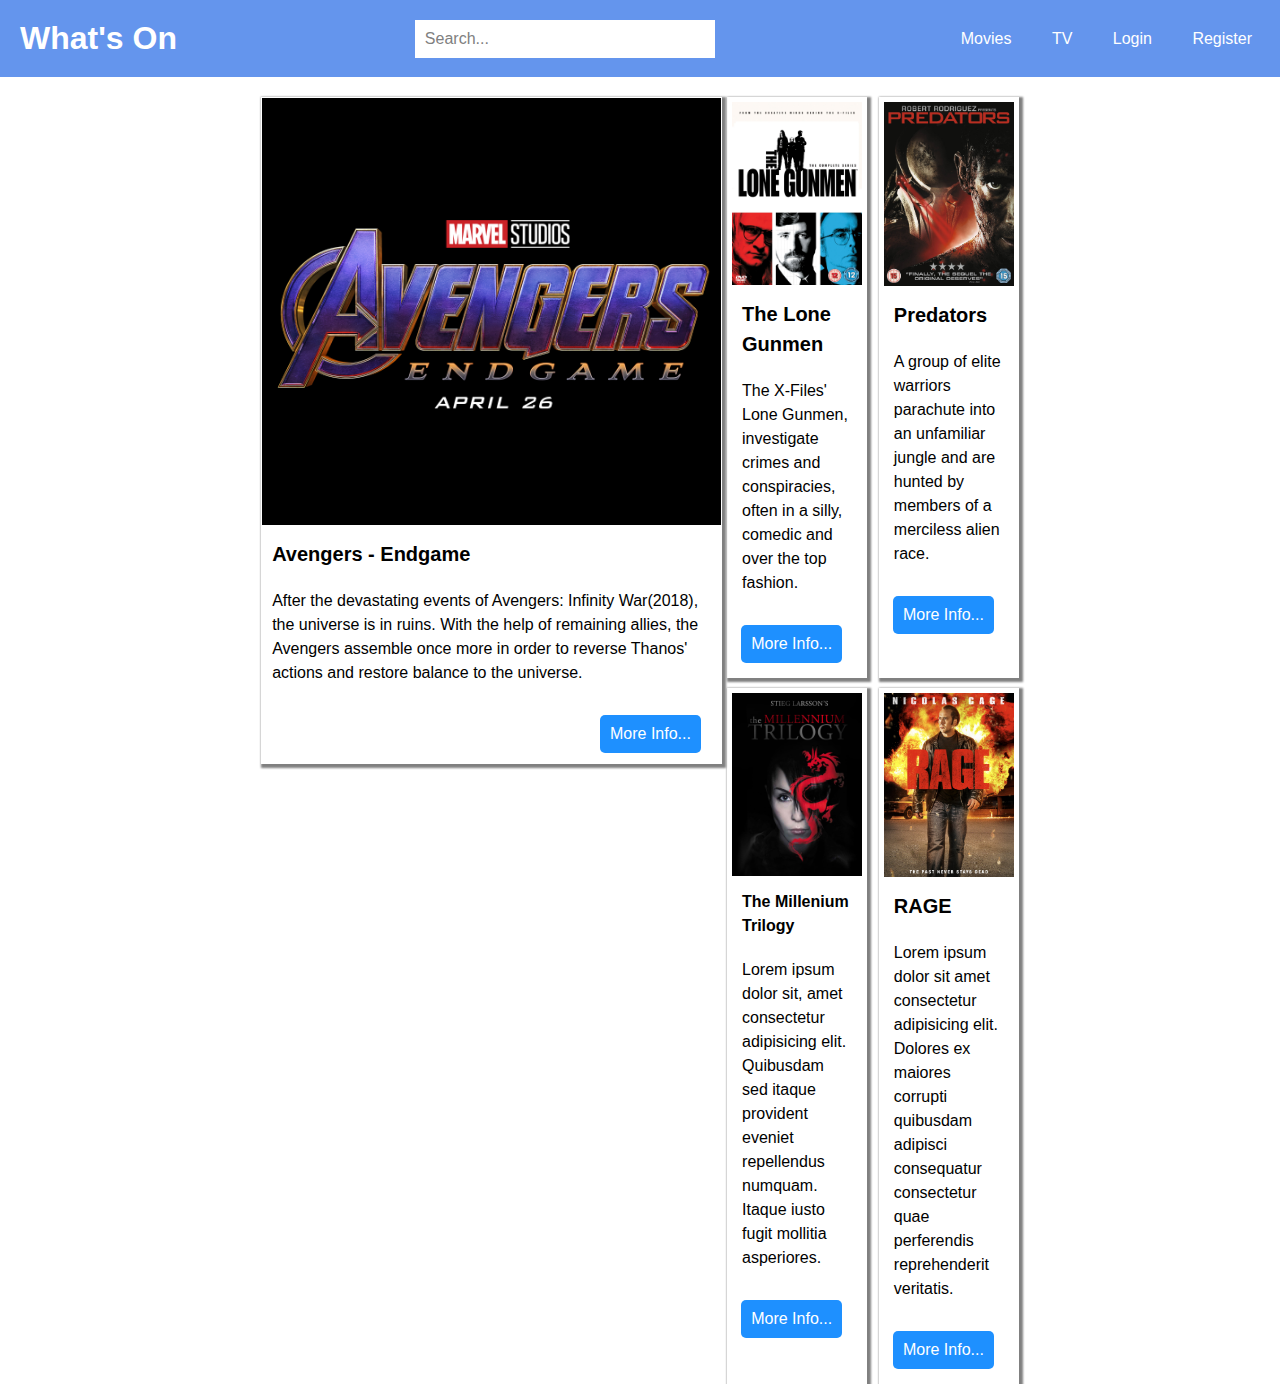
==== Task 2/index.html @ 93262689 "/" ====
<!DOCTYPE html>
<html lang="en">
<head>
    <meta charset="UTF-8">
    <meta name="viewport" content="width=device-width, initial-scale=1.0">
    <title>Task 2</title>
    <link rel="stylesheet" href="main.css">
</head>
<body>
    <header>
        <h1>What's On</h1>

        <div class="search">
            <p>Search...</p>
        </div>

        <nav>
            <a href="#">Movies</a>
            <a href="#">TV</a>
            <a href="#">Login</a>
            <a href="#">Register</a>
        </nav>
    </header>
    
    <main>
        <div class="item1">
            <img src="Media/avengers.jpg" alt="">
            <h2>Avengers - Endgame</h2>
            <p>After the devastating events of Avengers: Infinity War(2018), the universe is in ruins. With the help of remaining allies, the Avengers assemble once more in order to reverse Thanos' actions and restore balance to the universe.</p>
            <div class="button">More Info...</div>
        </div>      

        <aside>
            <div class="item item2">
                <img src="Media/lone-gunmen.jpg" alt="">
                <h2>The Lone Gunmen</h2>
                <p>The X-Files' Lone Gunmen, investigate crimes and conspiracies, often in a silly, comedic and over the top fashion.</p>
                <div class="button">More Info...</div>
            </div>
            <div class="item item3">
                <img src="Media/predators.jpg" alt="">
                <h2>Predators</h2>
                <p>A group of elite warriors parachute into an unfamiliar jungle and are hunted by members of a merciless alien race.</p>
                <div class="button">More Info...</div>
            </div>
            <div class="item item4">
                <img src="Media/millenium.jpg" alt="">
                <h2>The Millenium Trilogy</h2>
                <p>Lorem ipsum dolor sit, amet consectetur adipisicing elit. Quibusdam sed itaque provident eveniet repellendus numquam. Itaque iusto fugit mollitia asperiores.</p>
                <div class="button">More Info...</div>
            </div>
            <div class="item item5">
                <img src="Media/rage.jpg" alt="">
                <h2>RAGE</h2>
                <p>Lorem ipsum dolor sit amet consectetur adipisicing elit. Dolores ex maiores corrupti quibusdam adipisci consequatur consectetur quae perferendis reprehenderit veritatis.</p>
                <div class="button">More Info...</div>
            </div>
        </aside>
    </main>
</body>
</html>
---- Task 2/main.css ----
* {
    margin: 0;
    padding: 0;
    box-sizing: border-box;
    font-family: 'Trebuchet MS', 'Lucida Sans Unicode', 'Lucida Grande', 'Lucida Sans', Arial, sans-serif;
}

header {
    display: flex;
    flex-direction: row;
    justify-content:space-between;
    align-items: center;
    padding: 10px;
    background-color:cornflowerblue;

}

h1 {
    color: white;
    padding: 10px;
}

.search {
    background-color: white;
    color: gray;
    border: black solid 2px 2px 2px 2px;
    width: 300px;
    padding: 10px;
}

nav a{
    color: white;
    text-decoration: none;
    padding: 18px;
}

img {
    width: 100%;
}

.item p, .item1 p {
    line-height: 1.5;
    padding: 10px;
}

h2 {
    font-size: 20px;
    line-height: 1.5;
    padding: 10px;
}

.button {
    background-color:dodgerblue;
    color: white;
    float: right;
    padding: 10px;
    margin-top: 20px;
    margin-right: 20px;
    margin-bottom: 10px;
    border-radius: 5px;
}

main {
    margin-left: auto;
    margin-right: auto;
    margin-top: 20px;
    width: 60vw;
    display: flex;
    flex-wrap: wrap;
    justify-content: space-evenly;
}

.item1 {
    width: 60%;
    height: fit-content;
    box-shadow: 2px 2px 2px 2px gray;
    padding-bottom: 50px;
    padding: 1px;
}

aside {
    width: 38%;
    display: flex;
    flex-wrap: wrap;
    gap: 10px;
    justify-content: space-between;
}

.item {
    width: 48%;
    box-shadow: 2px 2px 2px 2px gray;
    padding-bottom: 50px;
    padding: 5px;
}

.item4 h2{
    font-size: 16px;
}
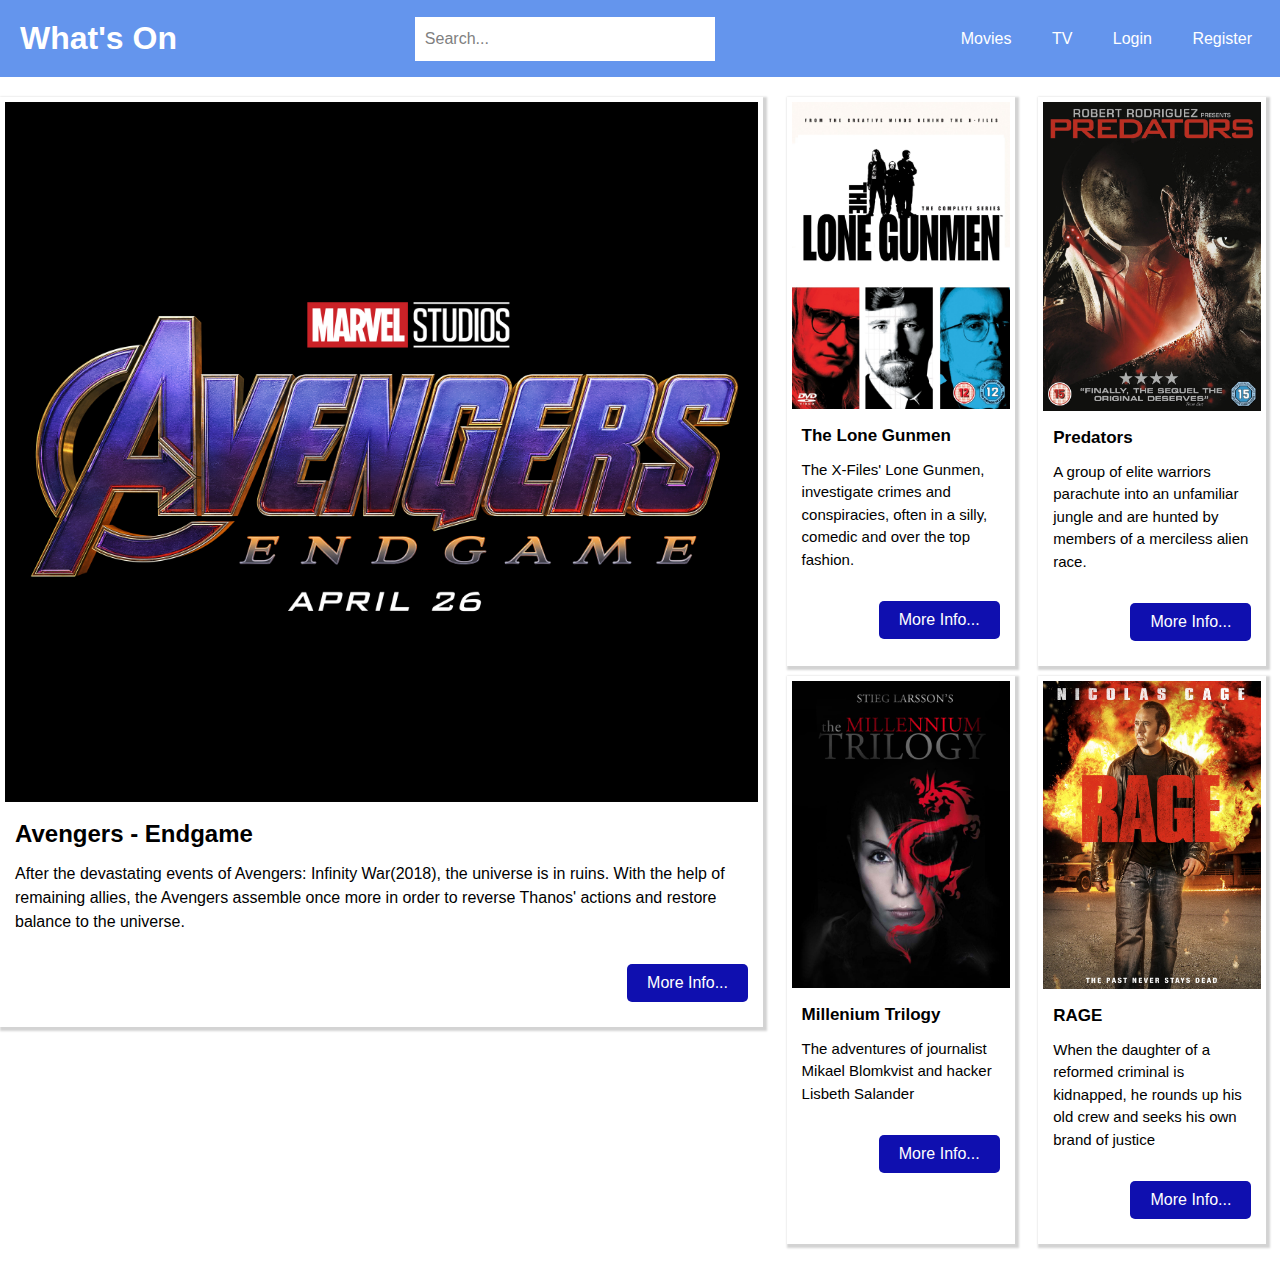
==== commit 650b975b: "task 2 update" ====
--- a/Task 2/index.html
+++ b/Task 2/index.html
@@ -15,14 +15,16 @@
         </div>
 
         <nav>
-            <a href="#">Movies</a>
-            <a href="#">TV</a>
-            <a href="#">Login</a>
-            <a href="#">Register</a>
+            <a class="def" href="#">Movies</a>
+            <a class="def" href="#">TV</a>
+            <a class="def" href="#">Login</a>
+            <a class="def" href="#">Register</a>
+            <a class="menu" href="#">Menu</a>
         </nav>
     </header>
     
     <main>
+
         <div class="item1">
             <img src="Media/avengers.jpg" alt="">
             <h2>Avengers - Endgame</h2>
@@ -45,14 +47,14 @@
             </div>
             <div class="item item4">
                 <img src="Media/millenium.jpg" alt="">
-                <h2>The Millenium Trilogy</h2>
-                <p>Lorem ipsum dolor sit, amet consectetur adipisicing elit. Quibusdam sed itaque provident eveniet repellendus numquam. Itaque iusto fugit mollitia asperiores.</p>
+                <h2>Millenium Trilogy</h2>
+                <p>The adventures of journalist Mikael Blomkvist and hacker Lisbeth Salander</p>
                 <div class="button">More Info...</div>
             </div>
             <div class="item item5">
                 <img src="Media/rage.jpg" alt="">
                 <h2>RAGE</h2>
-                <p>Lorem ipsum dolor sit amet consectetur adipisicing elit. Dolores ex maiores corrupti quibusdam adipisci consequatur consectetur quae perferendis reprehenderit veritatis.</p>
+                <p> When the daughter of a reformed criminal is kidnapped, he rounds up his old crew and seeks his own brand of justice</p>
                 <div class="button">More Info...</div>
             </div>
         </aside>
--- a/Task 2/main.css
+++ b/Task 2/main.css
@@ -3,6 +3,11 @@
     padding: 0;
     box-sizing: border-box;
     font-family: 'Trebuchet MS', 'Lucida Sans Unicode', 'Lucida Grande', 'Lucida Sans', Arial, sans-serif;
+}
+
+
+.body {
+    background-color: lightgrey;
 }
 
 header {
@@ -12,7 +17,6 @@
     align-items: center;
     padding: 10px;
     background-color:cornflowerblue;
-
 }
 
 h1 {
@@ -25,7 +29,6 @@
     color: gray;
     border: black solid 2px 2px 2px 2px;
     width: 300px;
-    padding: 10px;
 }
 
 nav a{
@@ -38,61 +41,130 @@
     width: 100%;
 }
 
-.item p, .item1 p {
-    line-height: 1.5;
-    padding: 10px;
+main {
+    width: 80%;
+    margin: 20px auto;
+    display: flex;
+    justify-content: center;
+    gap: 10px;
 }
 
-h2 {
-    font-size: 20px;
-    line-height: 1.5;
-    padding: 10px;
+img {
+    width: 100%;
+}
+
+.item1 {
+    width: 50%;
+    height: fit-content;
+    background-color: white;
+    padding: 5px;
+    box-shadow: 2px 2px 2px 2px lightgray;
+    flex-shrink: 1;
+}
+
+aside {
+    width:30%;
+    display: flex;
+    justify-content: space-evenly;
+    flex-wrap: wrap;
+    gap: 10px;
+    flex-shrink: 0;
+}
+
+.item {
+    width: 45%;
+    background-color: white;
+    padding: 5px;
+    box-shadow: 2px 2px 2px 2px lightgray;
+}
+
+.item h2 {
+    font-size: 17px;
+}
+
+.item p {
+    font-size: 15px;
+}
+
+h2, p {
+    margin: 10px;
+    line-height: 1.5em;
 }
 
 .button {
-    background-color:dodgerblue;
+    background-color: rgb(15, 15, 175);
+    border-radius: 5px;
+    width: fit-content;
+    padding: 10px 20px;
+    margin: 20px 10px 20px 0;
+    float: right;
     color: white;
-    float: right;
-    padding: 10px;
-    margin-top: 20px;
-    margin-right: 20px;
-    margin-bottom: 10px;
-    border-radius: 5px;
 }
 
-main {
-    margin-left: auto;
-    margin-right: auto;
-    margin-top: 20px;
-    width: 60vw;
-    display: flex;
-    flex-wrap: wrap;
-    justify-content: space-evenly;
+@media (min-width: 1281px){
+    .item1 {
+        width: 600px;
+    }
+    aside {
+        width: 450px;
+    }
+    .menu {display: none;}
 }
 
-.item1 {
-    width: 60%;
-    height: fit-content;
-    box-shadow: 2px 2px 2px 2px gray;
-    padding-bottom: 50px;
-    padding: 1px;
+@media (min-width: 1025px) and (max-width: 1280px) {
+    main {width: 100%;}
+    .item1 {flex-grow: 1;}
+    aside {flex-grow: 1;}
+    .menu {display: none;}
 }
 
-aside {
-    width: 38%;
-    display: flex;
-    flex-wrap: wrap;
-    gap: 10px;
-    justify-content: space-between;
+@media (min-width: 801px) and (max-width: 1024px) {
+    main {width: 100%;}
+    .item1 {flex-grow: 1;}
+    .item {
+        width: 100%;
+    }
+    .menu {display: none;}
+    nav a {
+        margin: -5px;
+    }
 }
 
-.item {
-    width: 48%;
-    box-shadow: 2px 2px 2px 2px gray;
-    padding-bottom: 50px;
-    padding: 5px;
+@media (min-width: 401px) and (max-width: 800px) {
+    main {
+        width: 100%;
+        display: block;
+    }
+    .item1 {
+        width: 95%;
+        padding-bottom: 80px;
+        margin: 0 auto 20px auto;
+    }
+    aside {width: 100%;}
+    .def {display: none;}
+    .search {display: none;}
 }
 
-.item4 h2{
-    font-size: 16px;
+@media (max-width: 400px) {
+    main {
+        width: 100%;
+        display: block;
+    }
+    .item1 {
+        width: 95%;
+        padding-bottom: 80px;
+        margin: 0 auto 20px auto;
+    }
+    aside {
+        width: 100%;
+        display: block;
+    }
+
+    .item {
+        width: 95%;
+        margin: 0 auto 20px auto;
+        padding-bottom: 80px;
+    }
+    .def {display: none;}
+    .search {display: none;}
 }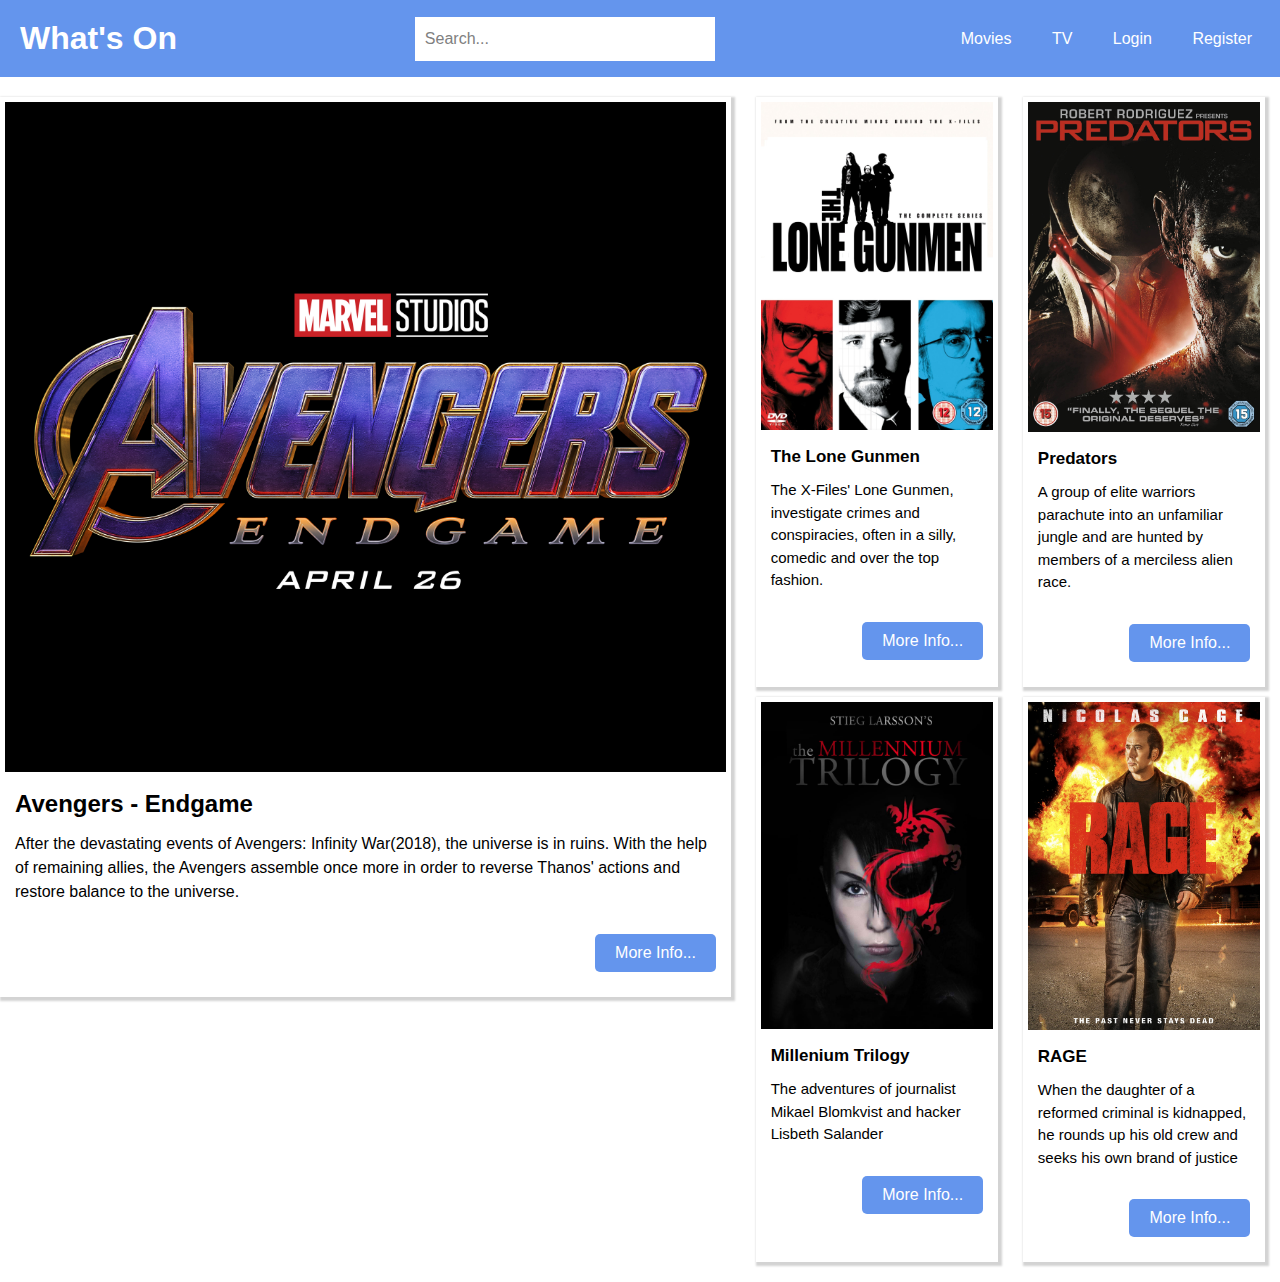
==== commit 978e0a2f: "task 2 comments" ====
--- a/Task 2/index.html
+++ b/Task 2/index.html
@@ -7,7 +7,7 @@
     <link rel="stylesheet" href="main.css">
 </head>
 <body>
-    <header>
+    <header> <!-- header containing title, search bar and navigation menu -->
         <h1>What's On</h1>
 
         <div class="search">
@@ -19,20 +19,19 @@
             <a class="def" href="#">TV</a>
             <a class="def" href="#">Login</a>
             <a class="def" href="#">Register</a>
-            <a class="menu" href="#">Menu</a>
+            <a class="menu" href="#">Menu</a> <!-- different class for media query purposes -->
         </nav>
     </header>
     
-    <main>
-
-        <div class="item1">
+    <main> <!-- main containing two sections -->
+        <div class="item item1"> <!-- main topic/section -->
             <img src="Media/avengers.jpg" alt="">
             <h2>Avengers - Endgame</h2>
             <p>After the devastating events of Avengers: Infinity War(2018), the universe is in ruins. With the help of remaining allies, the Avengers assemble once more in order to reverse Thanos' actions and restore balance to the universe.</p>
             <div class="button">More Info...</div>
         </div>      
 
-        <aside>
+        <aside> <!-- sub-sections -->
             <div class="item item2">
                 <img src="Media/lone-gunmen.jpg" alt="">
                 <h2>The Lone Gunmen</h2>
--- a/Task 2/main.css
+++ b/Task 2/main.css
@@ -1,3 +1,4 @@
+/* resetting properties of all elements */
 * {
     margin: 0;
     padding: 0;
@@ -5,11 +6,12 @@
     font-family: 'Trebuchet MS', 'Lucida Sans Unicode', 'Lucida Grande', 'Lucida Sans', Arial, sans-serif;
 }
 
-
 .body {
     background-color: lightgrey;
 }
 
+/* header section */
+/* aligning and spacing for contents in header to flow from left to right using flex properties */
 header {
     display: flex;
     flex-direction: row;
@@ -24,24 +26,28 @@
     padding: 10px;
 }
 
-.search {
+.search { /* designing div to look like a search button */
     background-color: white;
     color: gray;
     border: black solid 2px 2px 2px 2px;
     width: 300px;
 }
 
-nav a{
+nav a{ /* link design */
     color: white;
     text-decoration: none;
     padding: 18px;
 }
 
+/* main section */
+/* makes image fill 100% of its container */
 img {
     width: 100%;
 }
 
-main {
+/* 80% size of page width and aligned center */
+/* flex property to make contents flow left to right */
+main { 
     width: 80%;
     margin: 20px auto;
     display: flex;
@@ -49,28 +55,26 @@
     gap: 10px;
 }
 
-img {
-    width: 100%;
-}
-
+/* fills 50% of container */
 .item1 {
     width: 50%;
     height: fit-content;
     background-color: white;
     padding: 5px;
     box-shadow: 2px 2px 2px 2px lightgray;
-    flex-shrink: 1;
 }
 
+/* fills 30% of container to the left of item1 */
+/* remaining space occupied by gaps */
 aside {
     width:30%;
-    display: flex;
+    display: flex; /* flex property to allow content to flow from left to right */
     justify-content: space-evenly;
-    flex-wrap: wrap;
+    flex-wrap: wrap; /* to make each item move to next line when there is no space */
     gap: 10px;
-    flex-shrink: 0;
 }
 
+/* settings for each div in aside container */
 .item {
     width: 45%;
     background-color: white;
@@ -78,21 +82,25 @@
     box-shadow: 2px 2px 2px 2px lightgray;
 }
 
-.item h2 {
-    font-size: 17px;
-}
-
-.item p {
-    font-size: 15px;
-}
-
+/* paragraphs and title spacing */
 h2, p {
     margin: 10px;
     line-height: 1.5em;
 }
 
+/* separate settings for aside fonts for styling purposes */
+aside .item h2 {
+    font-size: 17px;
+}
+
+aside .item p {
+    font-size: 15px;
+}
+
+/* button settings */
+/* floats right at the bottom of each section in aside */
 .button {
-    background-color: rgb(15, 15, 175);
+    background-color:cornflowerblue;
     border-radius: 5px;
     width: fit-content;
     padding: 10px 20px;
@@ -101,6 +109,8 @@
     color: white;
 }
 
+/* default settings followed when page width is above 1280px*/
+/* changed element's width percantage to pixels for fixed look purposes */
 @media (min-width: 1281px){
     .item1 {
         width: 600px;
@@ -108,9 +118,11 @@
     aside {
         width: 450px;
     }
-    .menu {display: none;}
+    .menu {display: none;} /* menu link does not appear */
 }
 
+/* width of content is fills 100% of page width */
+/* flex grow property to make content fill up extra space */
 @media (min-width: 1025px) and (max-width: 1280px) {
     main {width: 100%;}
     .item1 {flex-grow: 1;}
@@ -118,18 +130,20 @@
     .menu {display: none;}
 }
 
+/* item width to 100% to allow only 1 section to appear, others appearing vertically after */
 @media (min-width: 801px) and (max-width: 1024px) {
     main {width: 100%;}
     .item1 {flex-grow: 1;}
     .item {
         width: 100%;
     }
-    .menu {display: none;}
+    .menu {display: none;}  /* menu link does not appear */
     nav a {
         margin: -5px;
     }
 }
 
+/* all content in main flowing vertically by changing flex to block */
 @media (min-width: 401px) and (max-width: 800px) {
     main {
         width: 100%;
@@ -140,11 +154,13 @@
         padding-bottom: 80px;
         margin: 0 auto 20px auto;
     }
-    aside {width: 100%;}
-    .def {display: none;}
-    .search {display: none;}
+    aside {width: 100%;} /* aside container fills 100% of page width */
+    a {font-size: 20px;}
+    .def {display: none;}  /* other links are replaced by menu link only */
+    .search {display: none;}  /* search bar does not appear */
 }
 
+/* all content in main and aside flowing vertically by changing flex to block */
 @media (max-width: 400px) {
     main {
         width: 100%;
@@ -156,15 +172,14 @@
         margin: 0 auto 20px auto;
     }
     aside {
-        width: 100%;
+        width: 100%;  /* aside container fills 100% of page width */
         display: block;
     }
-
     .item {
         width: 95%;
         margin: 0 auto 20px auto;
         padding-bottom: 80px;
     }
-    .def {display: none;}
-    .search {display: none;}
+    .def {display: none;}   /* other links are replaced by menu link only */
+    .search {display: none;}  /* search bar does not appear */
 }